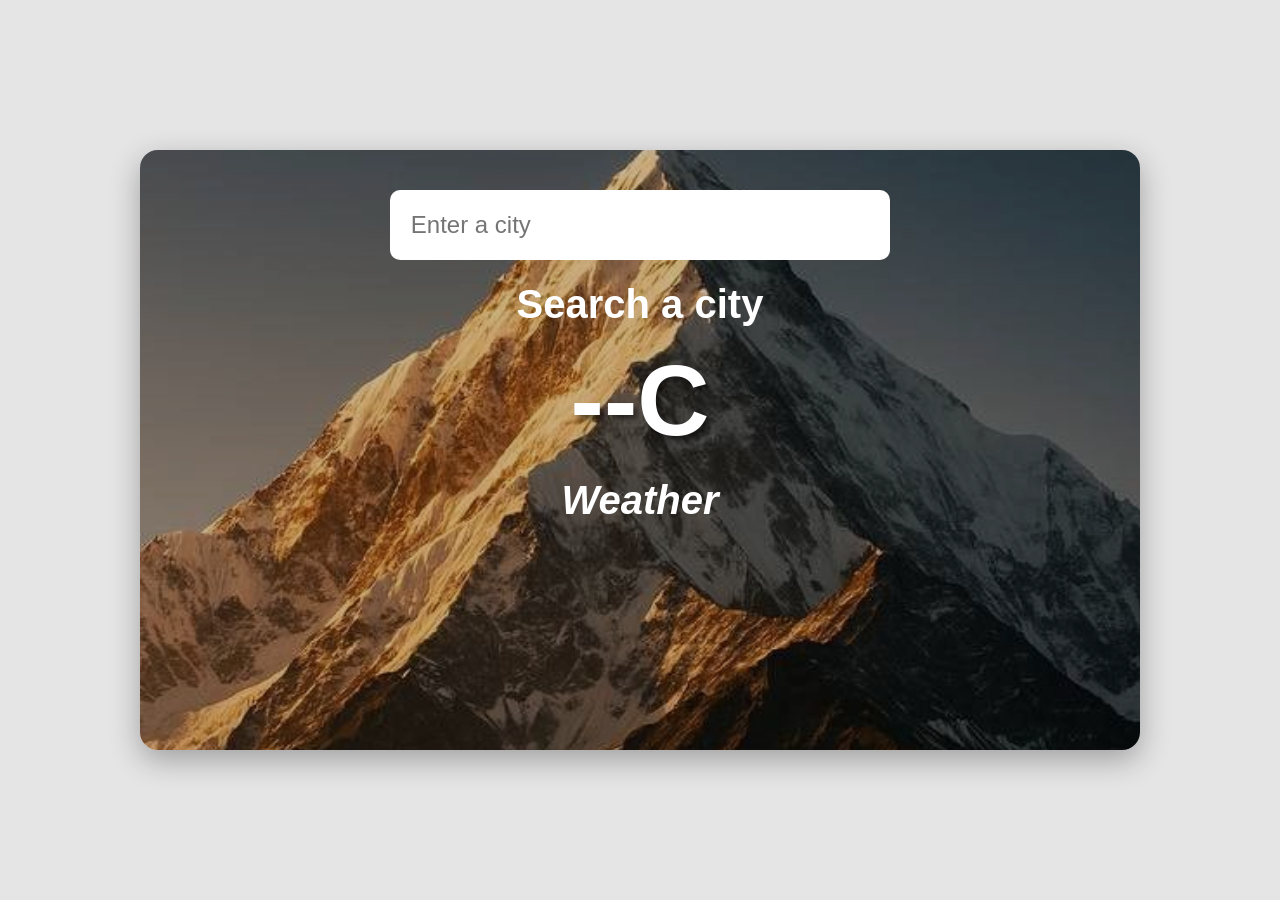
==== index.html @ 4ed16b02 "Initial commit" ====
<!DOCTYPE html>
<html lang="en">
<head>
    <meta charset="UTF-8">
    <meta name="viewport" content="width=device-width, initial-scale=1.0">
    <title>Document</title>
    <link rel="stylesheet" href="main.css">
</head>
<body>
   <div class="weather__box">
        <img src="/images/moutain.jpg" alt="" width="900px">

        <div class="overlay">
            <input type="text"
            class="weather__input"
            placeholder="Enter a city">

            <h1 class="city">Search a city</h1>
            <h2 class="temp">--C</h2>
            <h3 class="condition">Weather</h3>
        </div>
   </div>
<script src="main.js"></script>
</body>
</html>
---- main.css ----
* {
    margin: 0;
    padding: 0;
    box-sizing: border-box;
    font-family: Arial, Helvetica, sans-serif;
}

body {
    min-height: 100vh;
    display: flex;
    background-color: #e5e5e5;
    align-items: center;
    justify-content: center;
}

.weather__box {
    width: 90%;
    height: 600px;
    max-width: 1000px;
    position: relative;
    overflow: hidden;
    border-radius: 18px;
    box-shadow: 0 10px 30px rgba(0,0,0,0.3);
}

.weather__box img {
    width: 100%;
    height: 100%;
    object-fit: cover;
}

.overlay {
    position: absolute;
    top: 0;
    left: 0;
    width: 100%;
    height: 100%;
    background:rgba(0,0,0,0.2) ;

    display: flex;
    flex-direction: column;
    align-items: center;
    text-align: center;
    color: white;
    padding-top: 40px;
}

.weather__input {
    width: 500px;
    padding: 1.3rem;
    border-radius: 10px;
    border: none;
    outline: none;
    font-size: 1.5rem;
    margin-bottom: 1.4rem;
}

.city {
    font-size: 40px;
    margin-bottom: 1.02rem;
}

.temp {
    font-size: 100px;
    font-weight: bold;
    text-shadow: 4px 4px 5px rgba(0,0,0,0.5) ;
}

.condition {
    font-size: 40px;
    margin-top: 20px;
    font-style: italic;
}
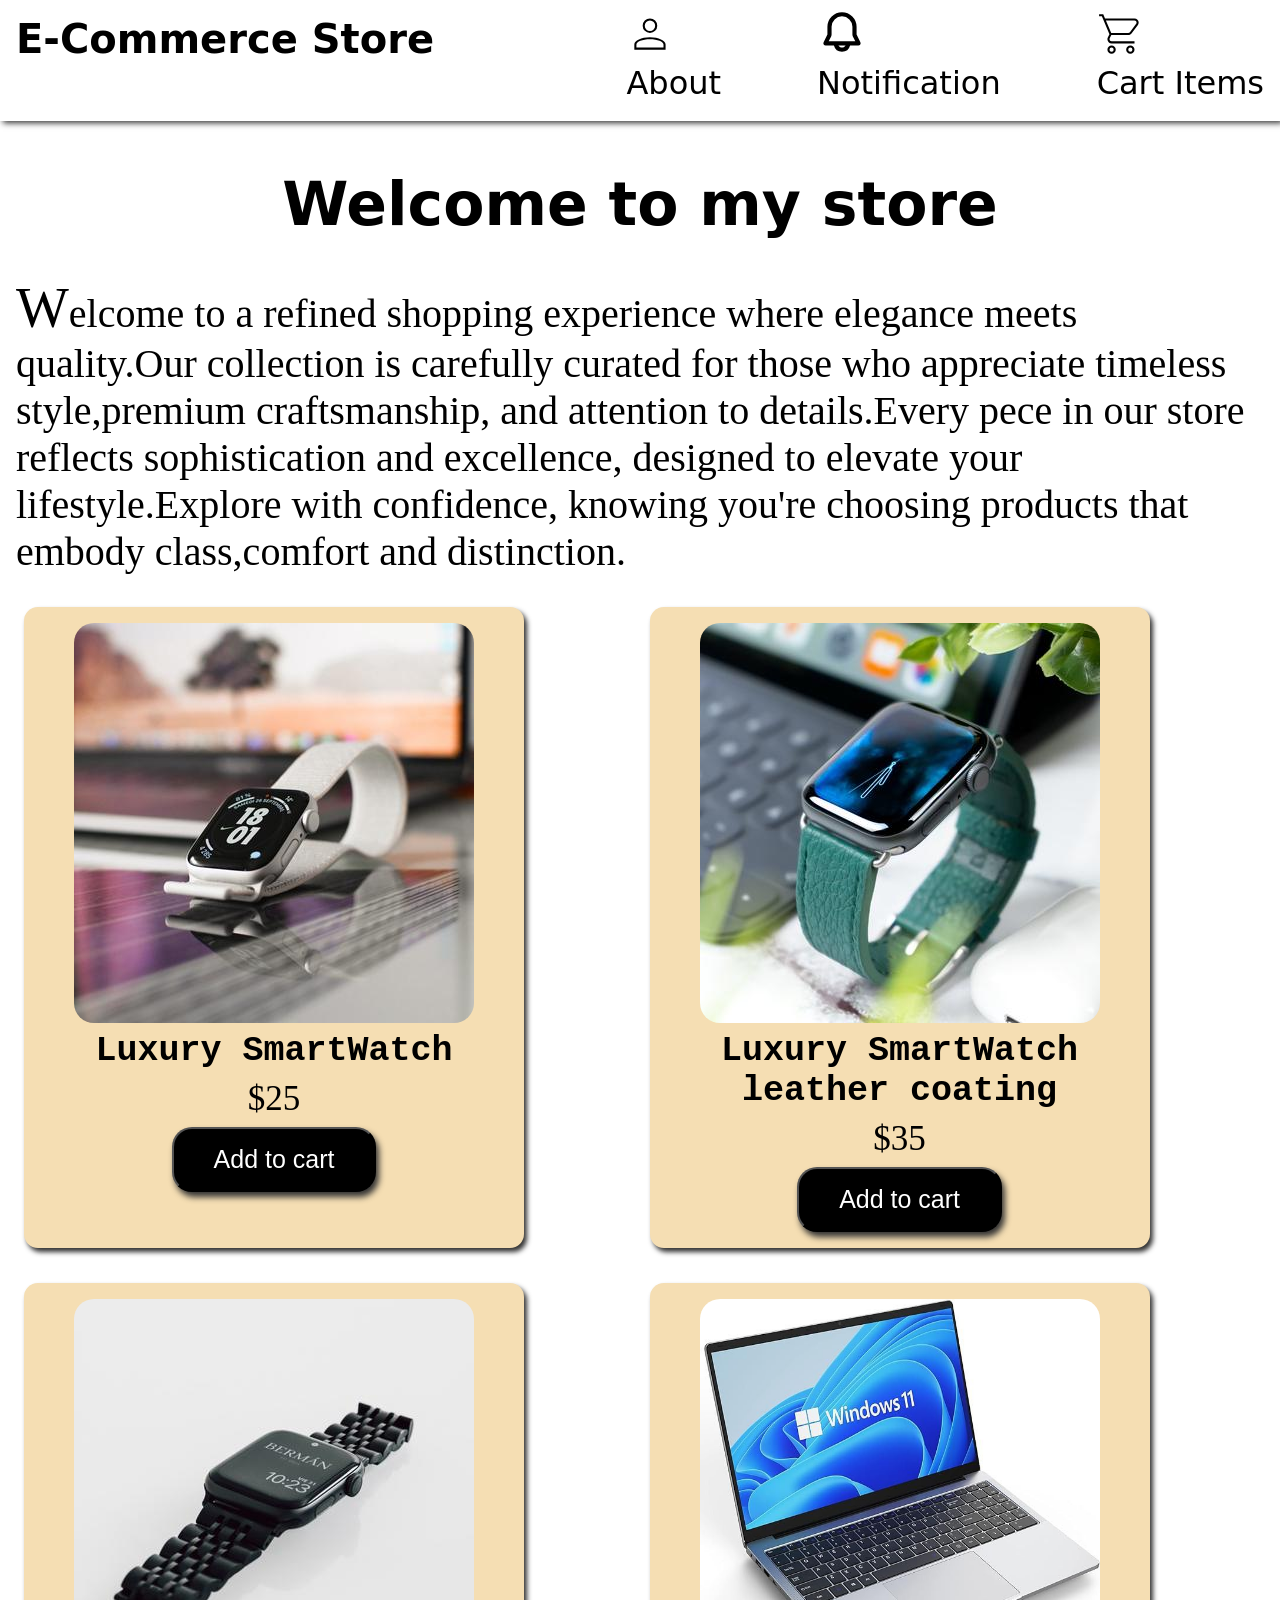
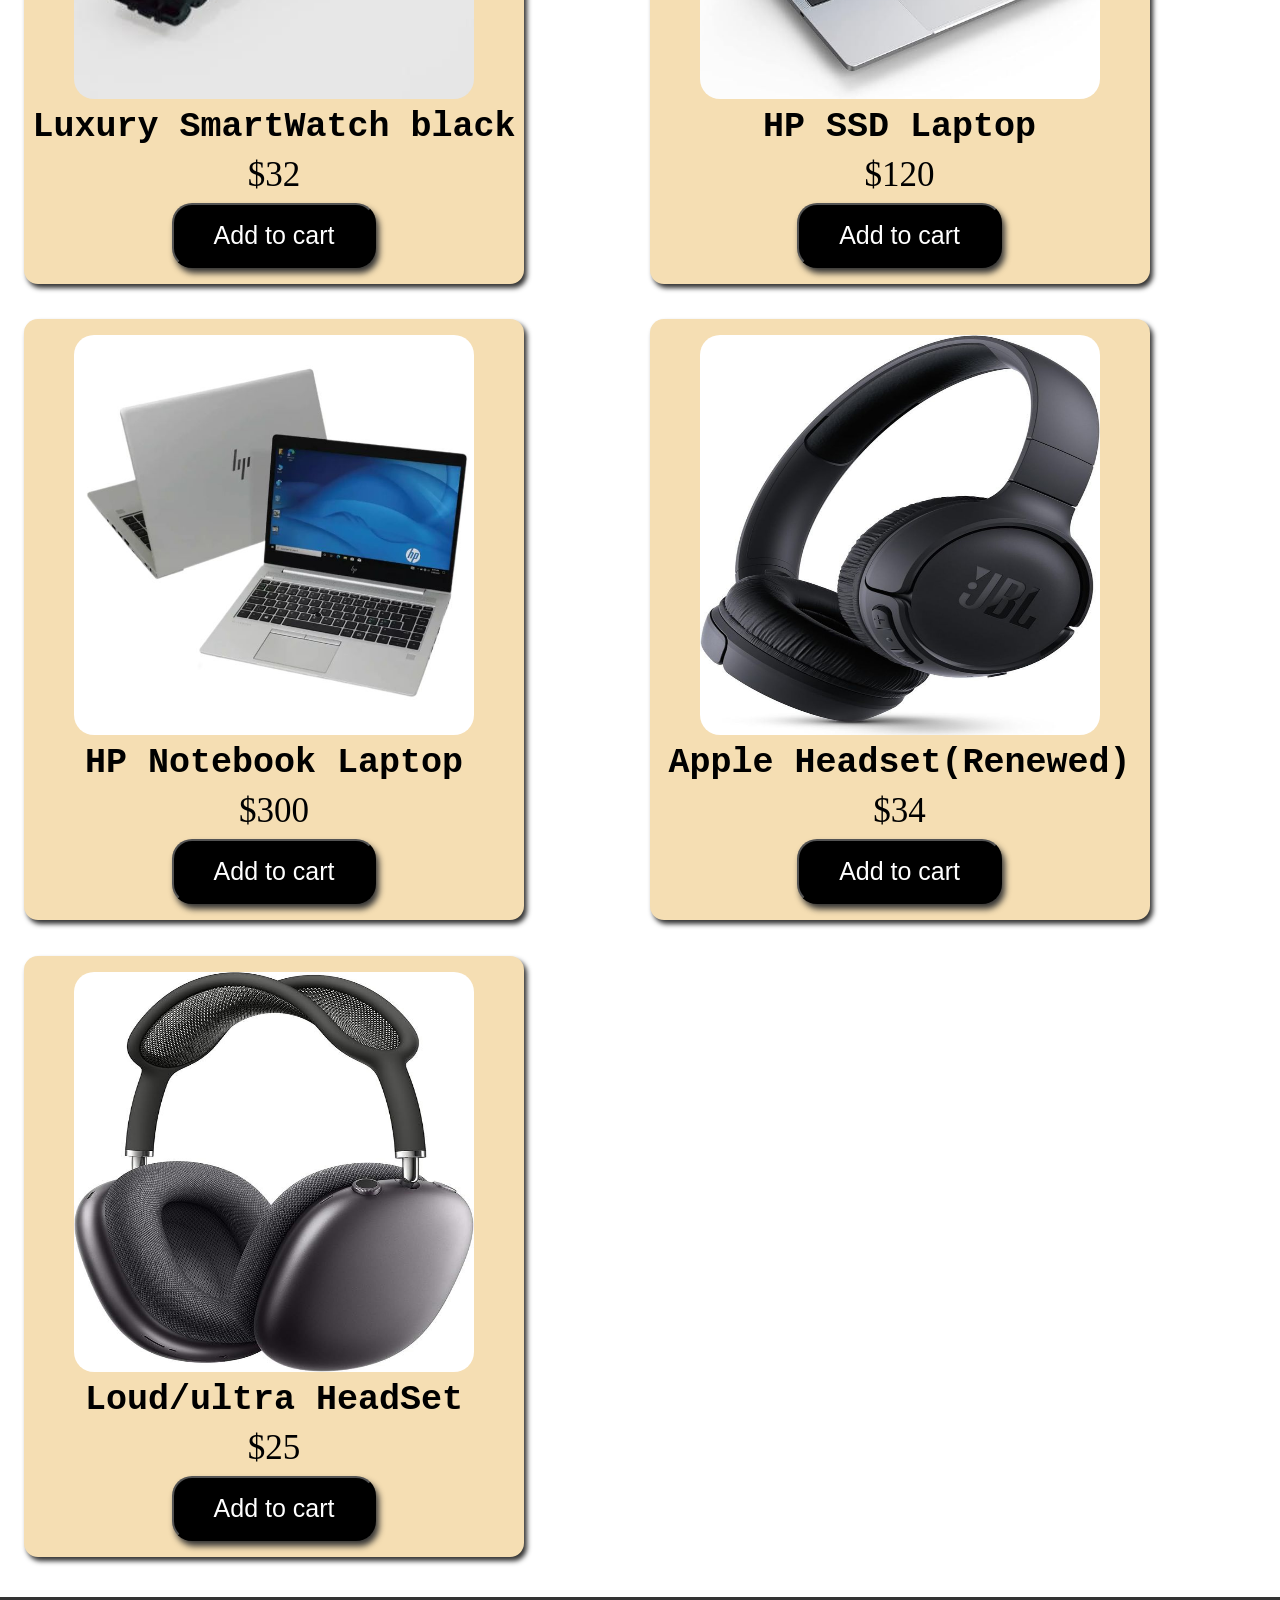
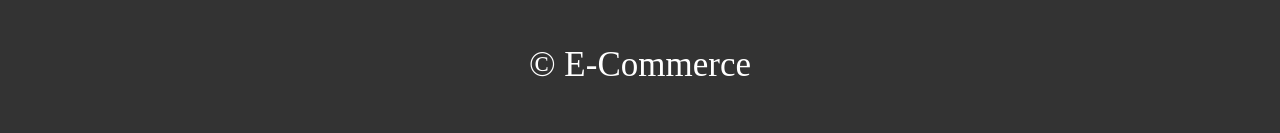
==== commit 32e22337: "First project" ====
--- a/index.html
+++ b/index.html
@@ -3,23 +3,120 @@
 <head>
     <meta charset="UTF-8">
     <meta name="viewport" content="width=device-width, initial-scale=1.0">
-    <title>Document</title>
+    <title>E-Commerce Store</title>
     <link rel="stylesheet" href="main.css">
 </head>
 <body>
-   <div class="weather__box">
-        <img src="/images/moutain.jpg" alt="" width="900px">
-
-        <div class="overlay">
-            <input type="text"
-            class="weather__input"
-            placeholder="Enter a city">
-
-            <h1 class="city">Search a city</h1>
-            <h2 class="temp">--C</h2>
-            <h3 class="condition">Weather</h3>
-        </div>
-   </div>
-<script src="main.js"></script>
+        <header>
+            <section class="header__section">
+                <h1>E-Commerce Store</h1>
+                <nav>
+                    
+                    <a href="">
+                        <img src="Icons/mdi-light--account.svg" alt="">
+                        <p>About</p>
+                    </a>
+                    <a href="">
+                        <img src="Icons/mingcute--notification-line.svg" alt="">
+                        <p>Notification</p>
+                    </a>
+                    <a href="cart.html">
+                        <img src="Icons/mdi-light--cart.svg" alt="">
+                        <p>Cart Items</p>
+                    </a>
+                </nav>
+            </section>
+        </header>
+        <main>
+            <h2 class="main__h2">Welcome to my store</h2>
+            <p class="intro">
+                Welcome to a refined shopping experience where elegance meets quality.Our collection is carefully curated for those who appreciate timeless style,premium craftsmanship, and attention to details.Every pece in our store reflects sophistication and excellence, designed to elevate your lifestyle.Explore with confidence, knowing you're choosing products that embody class,comfort and distinction.
+            </p>
+            <section class="products">
+                <div>
+                    <img src="images/item0001.jpg" alt="">
+                    <h3>Luxury SmartWatch</h3>
+                    <p>$25</p>
+                    <button 
+                        class="btn"
+                        data-name="Luxury SmartWatch"
+                        data-price="25"
+                        data-image="images/item0001.jpg"
+                    >Add to cart</button>
+                </div>
+                <div>
+                    <img src="images/item0003.jpg" alt="">
+                    <h3>Luxury SmartWatch leather coating</h3>
+                    <p>$35</p>
+                    <button 
+                        class="btn"
+                        data-name="Luxury SmartWatch leather coating"
+                        data-price="35"
+                        data-image="images/item0003.jpg"
+                    >Add to cart</button>
+                </div>
+                <div>
+                    <img src="images/item0002.jpg" alt="">
+                    <h3>Luxury SmartWatch  black</h3>
+                    <p>$32</p>
+                    <button
+                        class="btn"
+                        data-name="Luxury SmartWatch  black"
+                        data-price="32"
+                        data-image="images/item0002.jpg"
+                     >Add to cart</button>
+                </div>
+                <div>
+                    <img src="images/laptop1.jpg" alt="" width="400px">
+                    <h3>HP SSD Laptop</h3>
+                    <p>$120</p>
+                    <button 
+                        class="btn"
+                        data-name="HP SSD Laptop"
+                        data-price="120"
+                        data-image="images/laptop1.jpg"
+                    >Add to cart</button>
+                </div>
+                <div>
+                    <img src="images/laptop2.jpg" alt="" width="400px">
+                    <h3>HP Notebook Laptop</h3>
+                    <p>$300</p>
+                    <button 
+                        class="btn"
+                        data-name="HP Notebook Laptop"
+                        data-price="300"
+                        data-image="images/laptop2.jpg"
+                    >Add to cart</button>
+                </div>
+                <div>
+                    <img src="images/headset1.jpg" alt="" width="400px">
+                    <h3>Apple Headset(Renewed)</h3>
+                    <p>$34</p>
+                    <button 
+                        class="btn"
+                        data-name="Apple Headset(Renewed)"
+                        data-price="34"
+                        data-image="images/headset1.jpg"
+                    >Add to cart</button>
+                </div>
+                <div>
+                    <img src="images/headset2.jpg" alt="" width="400px">
+                    <h3>Loud/ultra HeadSet</h3>
+                    <p>$25</p>
+                    <button  
+                        class="btn"
+                        data-name="Loud/ultra HeadSet"
+                        data-price="25"
+                        data-image="images/headset2.jpg"
+                    >
+                        Add to cart
+                    </button>
+                </div>
+            </section>
+        </main>
+        <footer>
+            <p>&copy; E-Commerce</p>
+        </footer>
+        <script src="main.js"></script>
 </body>
 </html>
--- a/main.css
+++ b/main.css
@@ -1,73 +1,850 @@
-* {
+*{
+    padding: 0;
     margin: 0;
-    padding: 0;
     box-sizing: border-box;
-    font-family: Arial, Helvetica, sans-serif;
-}
-
-body {
+}
+
+body{
     min-height: 100vh;
     display: flex;
-    background-color: #e5e5e5;
+    flex-direction: column;
+    width: 100%;
+}
+
+.header__section {
+    display: flex;
+    justify-content: space-between;
+    box-shadow: 3px 2px 6px #333;
+    padding-bottom: 1.2rem;
+}
+
+.header__section nav {
+    display: flex;
+    gap: 4rem;
+    margin-right: 0.5rem;
+}
+
+.header__section nav a {
+    color: black;
+    font-size: 25px;
+    text-decoration: none;
+    font-family: system-ui, -apple-system, BlinkMacSystemFont, 'Segoe UI', Roboto, Oxygen, Ubuntu, Cantarell, 'Open Sans', 'Helvetica Neue', sans-serif;
+}
+
+.header__section img{
+    width: 45px;
+}
+
+.header__section h1 {
+    padding: 1rem;
+    font-family: system-ui, -apple-system, BlinkMacSystemFont, 'Segoe UI', Roboto, Oxygen, Ubuntu, Cantarell, 'Open Sans', 'Helvetica Neue', sans-serif;
+}
+
+.btn{
+    cursor: pointer;
+}
+
+main {
+    flex-grow: 1;
+    display: flex;
+    flex-direction: column;
+    padding: 1rem;
+}
+
+.main__h2 {
+    margin-top: 2rem;
+    text-align: center;
+    margin-bottom: 1.3rem;
+    font-size: 2.5rem;
+    font-family: system-ui, -apple-system, BlinkMacSystemFont, 'Segoe UI', Roboto, Oxygen, Ubuntu, Cantarell, 'Open Sans', 'Helvetica Neue', sans-serif;
+}
+
+.intro {
+    font-size: 27px;
+    font-family:Georgia, 'Times New Roman', Times, serif;
+    margin-bottom: 1.5rem;
+}
+
+.intro::first-letter{
+    font-size: 3.5rem;
+}
+
+.products {
+    display: grid;
+    grid-template-columns: repeat(2, 1fr);
+    gap: 1.2rem;
+    padding: 0.5rem;
+}
+
+.products div {
+    display: flex;
+    flex-direction: column;
+    margin-bottom: 1rem;
+    background-color: wheat;
+    box-shadow: 3px 4px 5px #333;
+    padding-top: 1rem;
+    width: 500px;
+    height: auto;
+    align-items: center;
+    border-radius: 14px;
+}
+
+.products img{
+   height: 400px;
+   border-radius: 20px;
+}
+
+.products h3 {
+    font-size: 1.5rem;
+    margin-top: 0.5rem;
+    font-family: 'Courier New', Courier, monospace;
+}
+
+.products p{
+    font-size: 1.4rem;
+    margin: 0.5rem 0.5rem;
+}
+
+.products button {
+    padding: 1rem 1.6rem;
+    margin-bottom: 1rem;
+    border-radius: 20px;
+    background-color: black;
+    color: white;
+    font-size: 1.5rem;
+}
+
+footer{
+    background-color: #333;
+    color: white;
+    padding: 1.5rem 1rem;
+    text-align: center;
+    font-size: 25px;
+}
+
+ /* cart styling */
+
+.cart__header {
+    display: flex;
+    padding: 1.5rem;
+    padding-bottom: 8rem;
+    position: relative;
+    box-shadow: 6px 5px 10px #333;
+}
+
+.cart__div{
+    position: absolute;
+    right: 0;
+    display: flex;
+    flex-direction: column;
+    gap: 1rem;
+    margin-right: 10rem;
+    font-size: 3rem;
+}
+
+ /* Order Completed Styling */
+
+ .success__body{
+    display: flex;
+    flex-direction: column;
     align-items: center;
     justify-content: center;
-}
-
-.weather__box {
-    width: 90%;
-    height: 600px;
-    max-width: 1000px;
+ }
+ .success__div{
+    display: flex;
     position: relative;
-    overflow: hidden;
-    border-radius: 18px;
-    box-shadow: 0 10px 30px rgba(0,0,0,0.3);
-}
-
-.weather__box img {
-    width: 100%;
-    height: 100%;
-    object-fit: cover;
-}
-
-.overlay {
+    flex-direction: column;
+    align-items: center;
+    justify-content: center;
+    text-align: center;
+    width: 500px;
+    box-shadow: 3px 5px 6px black;
+    height: 500px;
+    border-radius: 20px;
+    padding: 1rem;
+ }
+
+.placed{
     position: absolute;
     top: 0;
-    left: 0;
+    margin-top: 1rem;
+    font-size: 35px;
+    font-family: system-ui, -apple-system, BlinkMacSystemFont, 'Segoe UI', Roboto, Oxygen, Ubuntu, Cantarell, 'Open Sans', 'Helvetica Neue', sans-serif;
+}
+
+.success__p{
+    font-size: 40px;
+    position: absolute;
+    top: 100px;
+    padding: 1rem 0.5rem;
+    font-family: Arial, Helvetica, sans-serif;
+}
+
+.success__a{
+    display: flex;
+    align-items: center;
+    justify-content: center;
+    text-decoration: none;
+}
+
+.success__btn {
+    margin-top: 13rem;
+    padding: 1.5rem;
+    padding-right: 3rem;
+    text-align: center;
+    margin-bottom: 4rem;
+    width: 200px;
+    background-color: black;
+    color: white;
+    font-size: 30px;
+    border-radius: 20px;
+    box-shadow: 3px 3px 3px #333;
+}
+
+.submit__order{
+    display: flex;
+    position: relative;
+    margin-top: 4rem;
+}
+
+.return{
+    padding: 1rem;
+    font-size: 1.7rem;
+    bottom: 0;
+    display: block;
+    width: 200px;
+    margin-bottom:10rem ;
+    border-radius: 15px;
+    border: none;
+    box-shadow: 3px 5px 6px#333;
+    margin-left: auto;
+    cursor: pointer;
+}
+
+.Order{
+    padding: 1rem;
+    font-size: 1.7rem;
+    bottom: 0;
+    display: block;
+    width: 200px;
+    margin-bottom:10rem ;
+    border-radius: 15px;
+    border: none;
+    box-shadow: 3px 5px 6px#333;
+    margin-left: auto;
+    cursor: pointer;
+}
+
+
+.cart__main{
+    flex: 1;
+    display: flex;
     width: 100%;
-    height: 100%;
-    background:rgba(0,0,0,0.2) ;
-
-    display: flex;
-    flex-direction: column;
-    align-items: center;
-    text-align: center;
+}
+
+.order__item{
+   display: flex;
+   flex-direction: column;
+   gap: 2rem;
+   margin-top: 2.5rem;
+   position: relative;
+   border: none;
+   width: 95%;
+   margin-left: 2rem;
+   box-shadow: 10px 10px 10px 10px #333;
+   border-radius: 25px;
+   padding: 1rem;
+}
+
+.cart__div2{
+   display: flex;
+   width: 100%;
+   justify-content: space-between;
+}
+
+.cart__div2 h3{
+    position: absolute;
+    top: 50px;
+    left: 500px;
+    font-size: 3rem;
+    font-family: system-ui, -apple-system, BlinkMacSystemFont, 'Segoe UI', Roboto, Oxygen, Ubuntu, Cantarell, 'Open Sans', 'Helvetica Neue', sans-serif;
+}
+
+.cart__div2 p{
+    position: absolute;
+    top: 150px;
+    left: 500px;
+    font-size: 45px;
+}
+
+.cart__div2 img{
+    width: 400px;
+    height: 400px;
+    border-radius: 15px;
+    box-shadow: 6px 5px 5px #333
+}
+
+.btn__section{
+    display: flex;
+    gap: 1.2rem;
+}
+
+.removeBtn{
+    font-size: rem;
+    background-color: rgba(155, 58, 58, 0.686);
+    border-radius: 12px;
     color: white;
-    padding-top: 40px;
-}
-
-.weather__input {
-    width: 500px;
-    padding: 1.3rem;
-    border-radius: 10px;
-    border: none;
-    outline: none;
-    font-size: 1.5rem;
-    margin-bottom: 1.4rem;
-}
-
-.city {
-    font-size: 40px;
-    margin-bottom: 1.02rem;
-}
-
-.temp {
-    font-size: 100px;
-    font-weight: bold;
-    text-shadow: 4px 4px 5px rgba(0,0,0,0.5) ;
-}
-
-.condition {
-    font-size: 40px;
-    margin-top: 20px;
-    font-style: italic;
-}+    width: 120px;
+    height: 30px;
+    margin-top: 8rem;
+    padding: 0;
+    cursor: pointer;
+}
+
+.inc{
+    background-color:green;
+    color: black;
+    font-size: 3.5rem;
+    margin-top: 8rem;
+    width: 300px;
+    height: 100px;
+    cursor: pointer;
+}
+
+.dec{
+    background-color: #333;
+    color: white;
+    font-size: 3.5rem;
+    margin-top: 8rem;
+    width: 300px;
+    height: 100px;
+    cursor: pointer;
+}
+
+/* Responsive */
+@media (max-width: 500px){
+    .header__section{
+        display: flex;
+        flex-direction: column;
+        width: 100%;
+    }
+    .header__section h1{
+        font-size: 1.4rem;
+    }
+    .header__section nav{
+        width: 100%;
+        display: flex;
+        gap: 2.5rem;
+        margin-left: 1rem;
+    }
+    .header__section nav img {
+        width: 20px;
+    }
+    .header__section nav p {
+        font-size: 1rem;
+    }
+    
+    .intro{
+        font-size: 1rem;
+        margin-top: -1rem;
+    }
+    main{
+        width: 100%;
+        display: flex;
+        flex-direction: column;
+    }
+    .products{
+        display: grid;
+        grid-template-columns: repeat(2, 1fr);
+    }
+    .products div{
+        width: 150px;
+        display: flex;
+        flex-direction: column;
+    }
+    .products div img{
+        width: 100px;
+        height: 100px;
+        
+    }
+    .products div h3{
+        font-size: 12px;
+    }
+    .products div p{
+        font-size: 15px;
+    }
+    .products div button {
+        font-size: 12px;
+        padding: 0.5rem;
+        box-shadow: 3px 5px 6px #333;
+    }
+    footer{
+        padding: 1rem;
+        font-size: 17px;
+    }
+    .cart__header{
+       padding-bottom: 4rem; 
+    }
+    .cart__div{
+        margin-right: 1.5rem;
+    }
+    .cart__p {
+        font-size: 15px;
+    }
+    .cart__qty{
+        font-size: 15px;
+    }
+    .cart__main{
+        flex: 1;
+    }
+    /* .Order{
+        display: block;
+        margin-left: auto;
+        font-size: 1rem;
+        padding: 0.5rem;
+        width:150px ;
+        margin-right: 1.1rem;
+        border-radius: 10px;
+    } */
+    .success__div{
+        width: 300px;
+        height: 300px;
+    }
+    .success__p{
+        font-size: 1.5rem;
+    }
+    .success__btn{
+        padding: 0.4rem;
+        font-size: 1.2rem;
+        width: 200px;
+        margin-bottom: 2rem;
+    }
+
+    .cart__main{
+        flex: 1;
+        display: flex;
+        width: 100%;
+    }
+    .order__item{
+        display: flex;
+        flex-direction: column;
+        gap: 1rem;
+        margin-top: 1rem;
+        margin-bottom: 1rem;
+        position: relative;
+        border: none;
+        width: 95%;
+        margin-left: 0;
+        box-shadow: 3px 10px 10px #333;
+        border-radius: 25px;
+        padding: 1rem;
+    }
+    .cart__div2{
+        display: flex;
+        width: 90%;
+        justify-content: space-between; 
+    }
+    .cart__div2 h3{
+        position: absolute;
+        top: 20px;
+        left: 140px;
+        font-size: 1rem;
+        font-family: system-ui, -apple-system, BlinkMacSystemFont, 'Segoe UI', Roboto, Oxygen, Ubuntu, Cantarell, 'Open Sans', 'Helvetica Neue', sans-serif;
+    }
+    .cart__div2 p{
+        position: absolute;
+        top: 70px;
+        left: 160px;
+        font-size: 20px;
+    }
+    .cart__div2 img{
+        width: 100px;
+        height: 100px;
+        border-radius: 15px;
+        box-shadow: 6px 5px 5px #333
+    }
+    
+    .btn__section{
+        display: flex;
+        gap: 1rem;
+        overflow: hidden;
+    }
+    
+    .removeBtn{
+        font-size: 0.5rem;
+        background-color: rgba(155, 58, 58, 0.686);
+        color: white;
+        width: 80px;
+        height: 30px;
+        margin-top: 8rem;
+        border-radius: 8px;
+        padding: 0;
+    
+    }
+    
+    .inc{
+        background-color:green;
+        color: black;
+        font-size: 1.5rem;
+        margin-top: 8rem;
+        border-radius: 8px;
+        width: 80px;
+        height: 30px;
+    }
+    
+    .dec{
+        background-color: #333;
+        color: white;
+        font-size: 1.5rem;
+        margin-top: 8rem;
+        border-radius: 8px;
+        width: 80px;
+        height: 30px;
+    }
+    .return{
+        font-size: 1rem;
+        width: 160px;
+        border-radius: 10px;
+        position: absolute;
+        bottom: 140px;
+        right: 190px;
+        padding: 0.5rem;
+        border: none;
+        box-shadow: 3px 5px 6px#333;
+        margin-bottom: 1.2rem;
+    }
+    .Order{
+        padding: 1rem;
+        font-size: 1rem;
+        bottom: 0;
+        display: block;
+        width: 160px;
+        padding: 0.5rem;
+        margin-bottom:10rem ;
+        border-radius: 10px;
+        border: none;
+        box-shadow: 3px 5px 6px#333;
+        margin-left: auto;
+    }
+    .submit__order{
+        display: flex;
+        position: relative;
+        margin-top: 4rem;
+    }
+}
+
+@media (min-width: 750px){
+    .header__section{
+        display: flex;
+        width: 100%;
+    }
+    .header__section h1{
+        font-size: 1.7rem;
+    }
+    .header__section nav{
+        margin-top: 0.5rem;
+        display: flex;
+        gap: 1.5rem;
+        margin-left: 0.5rem;
+    }
+    .header__section nav img {
+        width: 30px;
+    }
+    .header__section nav p {
+        font-size: 1.3rem;
+    }
+    
+    .intro{
+        font-size: 1.8rem;
+        margin-top: -1rem;
+    }
+    main{
+        width: 100%;
+        display: flex;
+        flex-direction: column;
+    }
+    .products{
+        display: grid;
+        grid-template-columns: repeat(2, 1fr);
+    }
+    .products div{
+        width: 300px;
+        display: flex;
+        flex-direction: column;
+    }
+    .products div img{
+        width: 250px;
+        height: 250px;
+        
+    }
+    .products div h3{
+        font-size: 20px;
+    }
+    .products div p{
+        font-size: 24px;
+    }
+    .products div button {
+        font-size: 19px;
+        padding: 1rem;
+        box-shadow: 3px 5px 6px #333;
+    }
+    footer{
+        padding: 1rem;
+        font-size: 24px;
+    }
+    .cart__header{
+        padding-bottom: 5rem; 
+     }
+     .cart__div{
+         margin-right: 1.5rem;
+     }
+     .cart__p {
+         font-size: 20px;
+     } 
+     .cart__qty{
+        font-size: 20px;
+     }
+     .cart__main{
+         flex: 1;
+     }
+     .Order{
+        display: block;
+        margin-left: auto;
+        font-size: 1.4rem;
+        padding: 0.5rem;
+        width:250px ;
+        margin-right: 2rem;
+        border-radius: 10px;
+     }
+     .success__btn{
+        padding: 0.4rem;
+        font-size: 2rem;
+        width: 300px;
+        margin-bottom: 2rem;
+    }
+    .return{
+        font-size: 1.5rem;
+        width: 300px;
+        border-radius: 10px;
+        position: absolute;
+        bottom: 140px;
+        right: 300px;
+        padding: 0.5rem;
+        border: none;
+        box-shadow: 3px 5px 6px#333;
+        margin-bottom: 1rem;
+    }
+    .cart__main{
+        flex: 1;
+        display: flex;
+        width: 100%;
+    }
+    .order__item{
+        display: flex;
+        flex-direction: column;
+        gap: 1rem;
+        margin-top: 1rem;
+        margin-bottom: 1rem;
+        position: relative;
+        border: none;
+        width: 95%;
+        margin-left: 0;
+        box-shadow: 3px 10px 10px #333;
+        border-radius: 25px;
+        padding: 1rem;
+    }
+    .cart__div2{
+        display: flex;
+        width: 90%;
+        justify-content: space-between; 
+    }
+    .cart__div2 h3{
+        position: absolute;
+        top: 20px;
+        left: 230px;
+        font-size: 1.4rem;
+        font-family: system-ui, -apple-system, BlinkMacSystemFont, 'Segoe UI', Roboto, Oxygen, Ubuntu, Cantarell, 'Open Sans', 'Helvetica Neue', sans-serif;
+    }
+    .cart__div2 p{
+        position: absolute;
+        top: 70px;
+        left: 280px;
+        font-size: 25px;
+    }
+    .cart__div2 img{
+        width: 200px;
+        height: 200px;
+        border-radius: 15px;
+        box-shadow: 6px 5px 5px #333
+    }
+    
+    .btn__section{
+        display: flex;
+        gap: 1rem;
+        overflow: hidden;
+    }
+    
+    .removeBtn{
+        font-size: 1.2rem;
+        background-color: rgba(155, 58, 58, 0.686);
+        color: white;
+        width: 100px;
+        height: 50px;
+        margin-top: 8rem;
+        border-radius: 8px;
+        padding: 0;
+    
+    }
+    
+    .inc{
+        background-color:green;
+        color: black;
+        font-size: 1.5rem;
+        margin-top: 8rem;
+        border-radius: 8px;
+        width: 100px;
+        height: 50px;
+    }
+    
+    .dec{
+        background-color: #333;
+        color: white;
+        font-size: 1.5rem;
+        margin-top: 8rem;
+        border-radius: 8px;
+        width: 100px;
+        height: 50px;
+    }
+    .return{
+        font-size: 1rem;
+        width: 160px;
+        border-radius: 10px;
+        position: absolute;
+        bottom: 140px;
+        right: 190px;
+        padding: 0.5rem;
+        border: none;
+        box-shadow: 3px 5px 6px#333;
+        margin-bottom: 1.2rem;
+    }
+    .Order{
+        padding: 1rem;
+        font-size: 1rem;
+        bottom: 0;
+        display: block;
+        width: 160px;
+        padding: 0.5rem;
+        margin-bottom:10rem ;
+        margin-right: 1rem;
+        border-radius: 10px;
+        border: none;
+        box-shadow: 3px 5px 6px#333;
+        margin-left: auto;
+    }
+    .submit__order{
+        display: flex;
+        position: relative;
+        margin-top: 4rem;
+    }
+}
+
+@media (min-width: 1023px) {
+    .header__section{
+        display: flex;
+        width: 100%;
+    }
+    .header__section h1{
+        font-size: 2.5rem;
+    }
+    .header__section nav{
+        display: flex;
+        gap: 6rem;
+        margin-right: 1rem;
+    }
+    .header__section nav img {
+        width: 50px;
+    }
+    .header__section nav p {
+        font-size: 2rem;
+    }
+
+    .main__h2{
+        font-size: 60px;
+    }
+    
+    .intro{
+        font-size: 2.5rem;
+        margin-top: 1rem;
+    }
+    main{
+        width: 100%;
+        display: flex;
+        flex-direction: column;
+    }
+    .products{
+        display: grid;
+        grid-template-columns: repeat(2, 1fr);
+    }
+    .products div{
+        width: 500px;
+        display: flex;
+        flex-direction: column;
+    }
+    .products div img{
+        width: 400px;
+        height: 400px;
+        
+    }
+    .products div h3{
+        font-size: 35px;
+        text-align: center;
+    }
+    .products div p{
+        font-size: 35px;
+    }
+    .products div button {
+        font-size: 25px;
+        padding: 1rem 2.5rem;
+        box-shadow: 3px 5px 6px #333;
+    }
+    footer{
+        padding: 3rem;
+        font-size: 35px;
+    }
+    .cart__header{
+        padding-bottom: 12rem; 
+     }
+     .cart__div{
+         margin-right: 4rem;
+     }
+     .cart__p {
+         font-size: 50px;
+     } 
+     .cart__qty{
+        font-size: 50px;
+     }
+     .cart__main{
+         flex: 1;
+     }
+     .Order{
+        display: block;
+        margin-left: auto;
+        font-size: 2rem;
+        padding: 0.5rem;
+        width:400px ;
+        border-radius: 20px;
+     }
+     .return{
+        font-size: 2rem;
+        width: 400px;
+        border-radius: 10px;
+        position: absolute;
+        bottom: 140px;
+        right: 500px;
+        padding: 0.5rem;
+        border: none;
+        box-shadow: 3px 5px 6px#333;
+        margin-bottom: 1rem;
+    }
+    
+}
